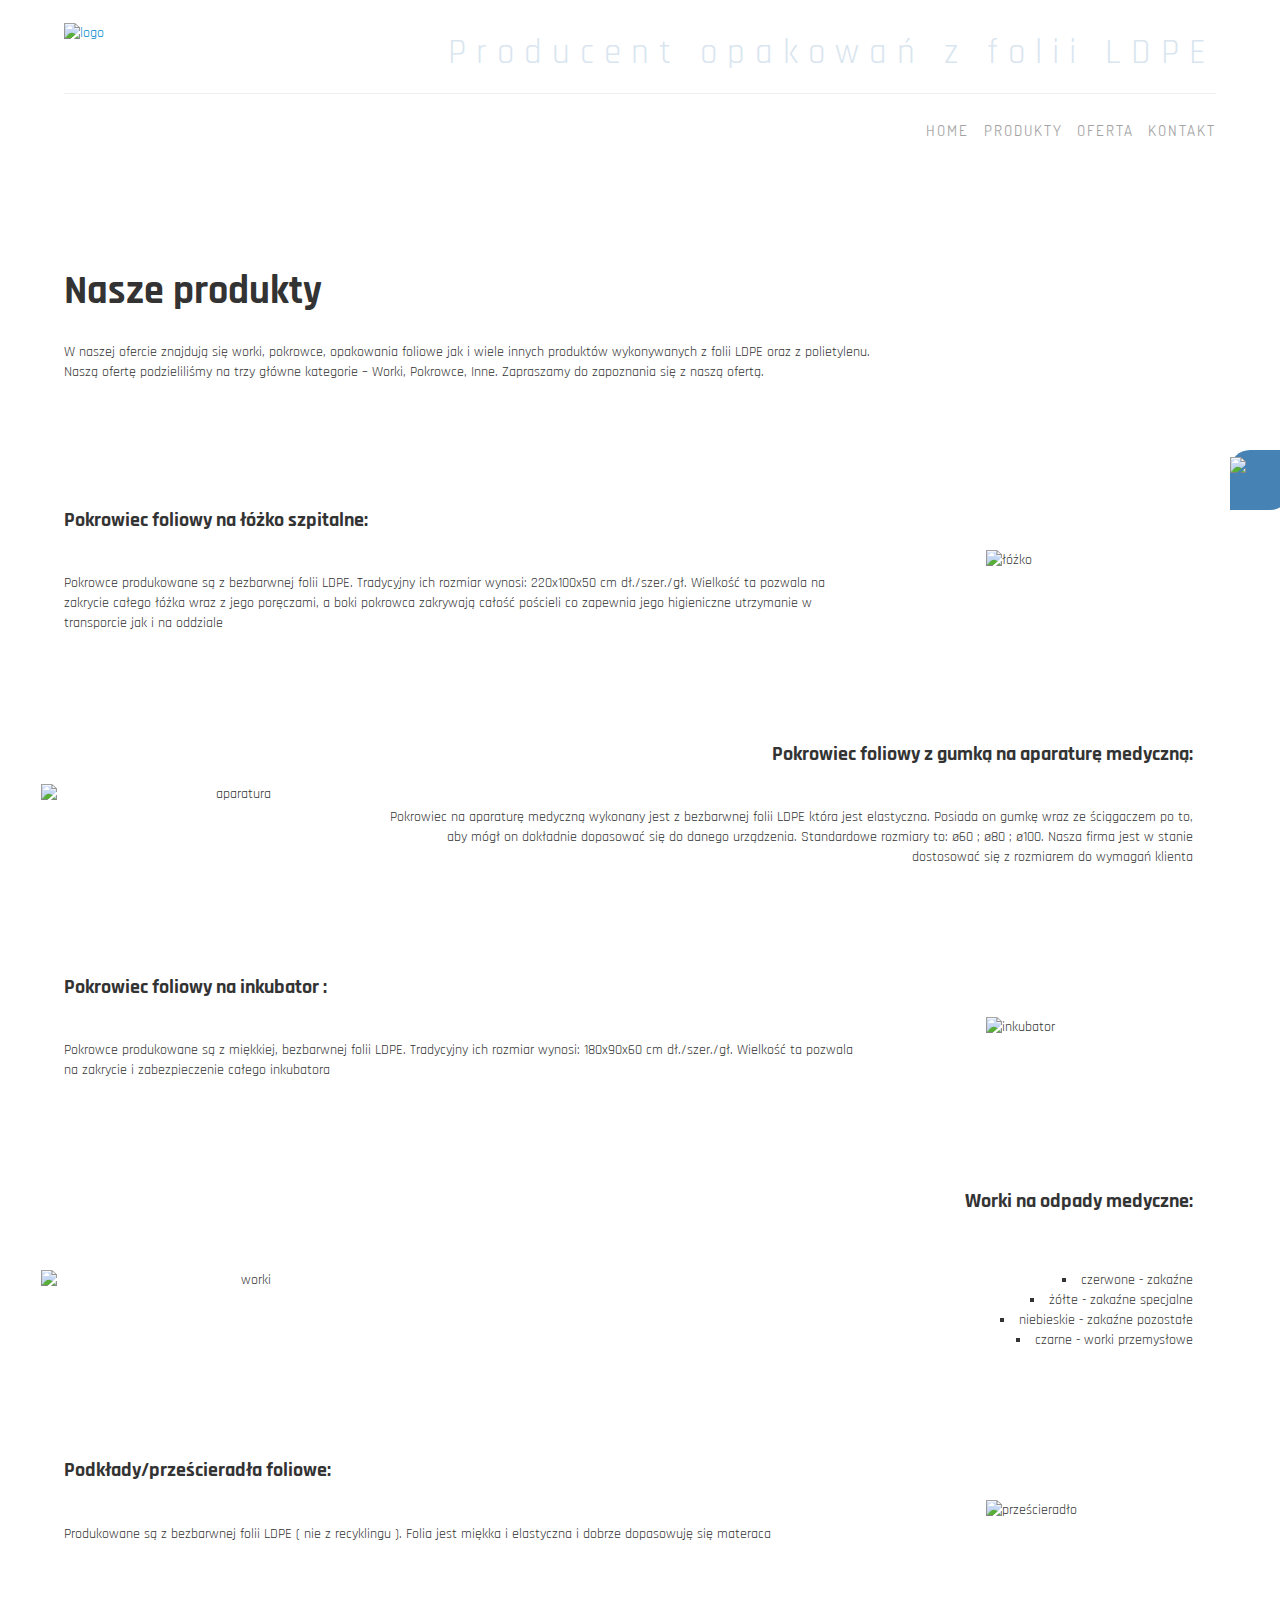
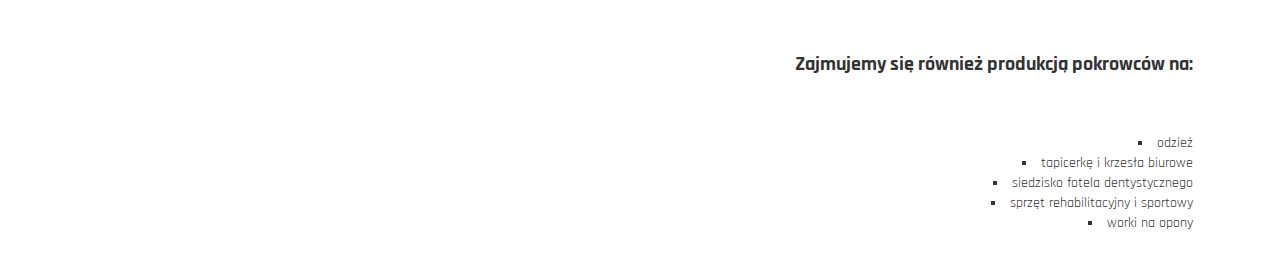
==== public_html/strony/produkty.html @ 79b74dc6 "v 0.8.5 (first correction)" ====
<!DOCTYPE html>

<html xmlns="http://www.w3.org/1999/xhtml" xml:lang="pl" lang="pl">
    <head>
        <title>Produkty Ad-Pako</title>
        <meta charset="UTF-8"/>
        <meta name="viewport" content="width=device-width, initial-scale=1.0"/>
        
        <link href="../css/reset.css" rel="stylesheet" type="text/css"/>
        <link href="../css/bootstrap.css" rel="stylesheet" type="text/css"/>
        <link href="../css/main.css" rel="stylesheet" type="text/css"/>
        <link href='http://fonts.googleapis.com/css?family=Dosis&subset=latin,latin-ext' rel='stylesheet' type='text/css'>
        <link href='http://fonts.googleapis.com/css?family=Rajdhani&subset=latin,latin-ext' rel='stylesheet' type='text/css'>
        
        <script src="js/jquery-1.11.1.js" type="text/javascript"></script>
        
    </head>
    <body>
        
<script>
    function scroll_to(selector) {
        $('html,body').animate({scrollTop: $(selector).offset().top}, 700);
    return false;
       };

</script>
        
        <div class="produktyPDF">
            <span>
                <a href="../images/oferta.pdf" download="Oferta Ad-Pako"><img src="../images/pdf.png"></a>
            </span>
        </div>

        
    <div id="container-produkty">
    
        <div id="header">
                <a href="../index.html"><img id="logo" src="../images/logo.png" alt="logo"></a>
                <p id="underLogo">Producent opakowań z folii LDPE</p>                   
        </div>

        <hr>


            
                <div class="menu">
                    <ul>
                        <li><a href="../index.html">HOME</a></li>
                        <li><a href="../strony/produkty.html">PRODUKTY</a></li>
                        <li><a href="../images/oferta.pdf" download="Oferta Ad-Pako">OFERTA</a></li>
                        <li><a href="../index.html#container-b">KONTAKT</a></li>
                    </ul>
                </div>
                
                <div id="description-produkty">
                    
                    <h1>Nasze produkty</h1>
                    <br>
                    <p>
                        W naszej ofercie znajdują się worki, pokrowce, opakowania foliowe jak i wiele 
                        innych produktów wykonywanych z folii LDPE oraz z polietylenu. Naszą ofertę 
                        podzieliliśmy na trzy główne kategorie – Worki, Pokrowce, Inne. Zapraszamy do 
                        zapoznania się z naszą ofertą.
                    </p>
                </div>
                
                <br><br>
                
                <div class="produkt left">
                    <h1>Pokrowiec foliowy na łóżko szpitalne:</h1>
                    
                    <p>
                        Pokrowce produkowane są z bezbarwnej folii
                        LDPE. Tradycyjny ich rozmiar wynosi:
                        220x100x50 cm dł./szer./gł. Wielkość ta
                        pozwala na zakrycie całego łóżka wraz z jego
                        poręczami, a boki pokrowca zakrywają całość
                        pościeli co zapewnia jego higieniczne
                        utrzymanie w transporcie jak i na oddziale
                    </p>
                    
                    <img src="../images/lozko.png" alt="łóżko">
                </div>
                        
                <hr>
                
                <div class="produkt right">
                    <h1>Pokrowiec foliowy z gumką na aparaturę medyczną:</h1>
                    
                    <p>
                        Pokrowiec na aparaturę medyczną wykonany jest z
                        bezbarwnej folii LDPE która jest elastyczna. Posiada
                        on gumkę wraz ze ściągaczem po to, aby mógł on
                        dokładnie dopasować się do danego urządzenia.
                        Standardowe rozmiary to: ø60 ; ø80 ; ø100.
                        Nasza firma jest w stanie dostosować się z rozmiarem
                        do wymagań klienta
                    </p>
                    
                    <img src="../images/aparatura.png" alt="aparatura">
                </div>
                
                <hr>
                             
                <div class="produkt left">
                    <h1>Pokrowiec foliowy na inkubator :</h1>
                    
                    <p>
                        Pokrowce produkowane są z miękkiej,
                        bezbarwnej folii LDPE. Tradycyjny ich rozmiar
                        wynosi: 180x90x60 cm dł./szer./gł. Wielkość
                        ta pozwala na zakrycie i zabezpieczenie
                        całego inkubatora
                    </p>
                    
                    <img src="../images/inkubator.png" alt="inkubator">
                    
                </div>
                
                <hr>
                        
                <div class="produkt right">
                    <h1>Worki na odpady medyczne:</h1>
                    <p></p>
                        <ul>
                            <li>czerwone - zakaźne</li>
                            <li>żółte - zakaźne specjalne</li>
                            <li>niebieskie - zakaźne pozostałe</li>
                            <li>czarne - worki przemysłowe</li>
                         </ul>
                    
                    <img src="../images/worki.png" alt="worki">
                </div>
                    
                <hr>
                
                <div class="produkt left">
                    <h1>Podkłady/prześcieradła foliowe:</h1>
                    
                    <p>
                        Produkowane są z bezbarwnej folii LDPE
                        ( nie z recyklingu ). Folia jest miękka i
                        elastyczna i dobrze dopasowuję się materaca
                    </p>
                    
                    <img src="../images/przescieradlo.png" alt="prześcieradło">
                </div>
                    
                <hr>
                
                <div class="produkt right">
                    <h1>Zajmujemy się również produkcją pokrowców na:</h1>
                    <p></p>
                    
                    <ul>
                        <li>odzież</li>
                        <li>tapicerkę i krzesła biurowe</li>
                        <li>siedzisko fotela dentystycznego</li>
                        <li>sprzęt rehabilitacyjny i sportowy</li>
                        <li>worki na opony</li>
                     </ul>
                </div>
                    
    </div>
        
    
        
    </body>
</html>
---- public_html/css/main.css ----
body, html {
	margin:0px;
	width: 100%;
        height: 100%;
        min-height:100%;
        //max-height: 100%;
        font-family: 'Rajdhani', sans-serif;
        background-color: white; 
        
	/* background-image: url(../images/siatka.png); */
        padding: 0;
        color: #333333;
}

#header{
    width: 100%;
    display: inline-block;
    //height: 10%;
    padding-top: 2%;
    //background-color: cornflowerblue;
    //background-image: url(../images/siatka.png);
}
    
    #logo{
        position: relative;
        //padding-top: 2%;
        margin-bottom: 0.5%;
        width: 235px;
    }
    
    #underLogo{
        width: 80%;
        margin-top: 20px;
        //margin-top: 3%;
        font-size: 35px;
        display: inline-block;
        letter-spacing: 10px;
        text-align: right;
        float: right;
        color: steelblue;
        opacity: 0.2;
    }

#container-a{
    position: relative;
    margin-left: 20%;
    width: 60%;
    min-height: 100%;
    max-height: 100%;
    height: auto;
}

.menu{
    position: relative;
    //margin-right: 0;
    //float: right;
    display: inline-block;
    font-family: 'Dosis', sans-serif;
    width:100%; // zmieniÃ„â€¡ na 49% aby zmieÃ…â€ºciÃ„â€¡ razem z napisem pod logo
}

    .menu ul{
        list-style-type: none;
        text-align: right;
    }
    
    .menu ul li, ul a{
        letter-spacing: 2px;
        font-size: 15px;
        color: black;
        text-decoration: none;
        display: inline-block;
        margin: 0.5%;
        opacity: 0.6;
    }
    
    .menu ul li:hover{
        opacity: 1.0;      
    }
    
    .menu li:last-child{
        margin-right: 0%;
    }

    
.description-main-left{
    display: inline-block;
    //margin-top: 9%;
    text-align: left;
    width: 50%;
    /*border: 1px solid blue;*/
}

    .description-main-left h1{
        font-size: 40px;
        margin-top: 18%;
    }
    
    .description-main-left h2{
        font-size: 20px;
        margin-top: 10%;
        padding: 0;
    }
    
    .description-main-left p{
        letter-spacing: 1px;
        text-align:  justify;
        font-size: 18px;
        line-height: 28px;
        padding: 0;
        margin-bottom:0;
    }
    
    .description-main-left ul{
        list-style-type: square;
        list-style-position: inside;
        width: 50%;
        font-size: 18px;
    }
    
    
.photo-main-right{
    display: inline-block;
    margin-top: 8%;
    height: 350px;
    width: 40%;
    //margin-right: 0px;
    float: right;
    //border: 1px solid steelblue;
}
    
    
    #container-x{
        position: relative;
        width: 100%;
        max-height: 100%;
        //background-color: steelblue;
        background-image: url("../images/tlo.png");
        padding-bottom: 5%;
        padding-top: 2%;
        margin:0;
    }
    
    #container-x span{
        
    }
    
    #container-b{
        display: inline-block;
        position: relative;
        width: 60%;
        margin-left: 20%;
        color: whitesmoke;
        //min-height: 100%;
        letter-spacing: 0.5px;
    }
        .opis_firmy{
            width: 50%;
            display: inline-block;
        }
        
        .opis_firmy h1{
            font-size: 30px;
        }
        
        .opis_firmy p{
            
        }
        
        .kontakt{
            display: inline-block;
            width: 50%;
            float: right;
            text-align: right;
        }
        
        .kontakt a{
            text-decoration: none;
            color: whitesmoke;
        }
        
        .kontakt h1{
            font-size: 30px;
        }
        
        .kontakt p{
            text-align: right;
        }
    
    #kontakt-triger{
        //display: inline-block;
        padding:0;
        margin:0;
        position: absolute;
        width: 100%;
        text-align: center;
        bottom:0;
    }
        #kontakt-triger img{
            padding: 0;
            margin: 0;
        }
        
        
#container-produkty{
    position: relative;
    margin-left: 20%;
    width: 60%;
    min-height: 100%;
    height: auto;
}

    #description-produkty{
        margin-top: 10%;
        width: 100%;
        color: #333333;
    }
    
    #description-produkty h1{
        font-size: 40px;
    }
    
    #description-produkty p{
        text-align: justify;
        width: 70%;
    }
    
    
    .produkt{
        width: 100%;
        margin-top: 5%;
        //display: inline;
    }
    
    .produkt h1{
        font-size: 20px;
        font-weight: bolder;
    }
    
    .produkt p{
        //text-align: justify;
        margin-top: 2%;
        display: inline-block;
    }
    
    .produkt ul{
        list-style-type: square;
        list-style-position: inside;
        width: 70%;
        float: right;
    }
    
    
        .left{
            float: left;
            text-align: left;
        }
        
        .left p{
            width: 70%;
        }
        
        .left img{
            display: inline-block;
            float: right;
            width: 20%;
        }
        
        .right{
            /*color: white;*/
            float: right;
            text-align: right;
/*          background-color: steelblue;
            background-image: url(../images/siatka.png);*/
            padding: 2%;
        }
        
        .right img{
            display: inline-block;
            float: left;
            width: 20%;
        }
        
        .right p{
            width: 70%;
            //float: right;
        }  
        
        
    .produktyPDF{
        width: 60px;
        height: 60px;
        position: fixed;
        top: 50%;
        float: right;
        background-color: steelblue;
        right: -10px;
        /*border: 1px solid whitesmoke;*/
        border-radius: 20px 0px;
        /*-webkit-box-shadow: 5px 5px 2px black;*/
        z-index: 100;
        cursor: pointer;
    }
    
        .produktyPDF span{
            position: absolute;
            margin-top: 5px;
        }

/*        .produktyPDF:hover{
            margin-left: -15px;
            transition-delay: 0s;
            transition: all 0.5s ease-in-out;
        }*/

#footer{
    position: relative;
    background-image: url(../images/tlo.png);
    width: 100%;
    height: 0;
    padding: 1%;
    opacity: 0.9;
    z-index: 100;
    bottom: 0;
}
        
.formularz{
    //display: inline-block;
    width: 40%;
    //display: inline-block;
    float: right;
    text-align: right;
}

    .formularz p{
        margin-top: 0.5%;
    }
    
    .tlo{
        width: 100%;
        height: auto;
    }
    
    
    /*@media all and (min-width:480px) and (max-width: 1280px){*/
    @media (max-width: 1400px){
        
        #container-produkty{
            width: 90%;
            margin-left: 5%;
        }
        
        #container-a{
            width: 90%;
            margin-left: 5%;
        }
        
        .description-main-left{
           // margin-top: 2%;
            width: 55%;
        }
        
        .description-main-left h1{
            margin-top: 8%;
        }
        
        .description-main-left h2{
            margin-top: 0%;
        }
        
        .photo-main-right{
            margin-top: 3%;
            width: 35%;
        }
 
        #container-b{
            width: 90%;
            margin-left: 5%;
        }
        
    }
    
    @media (max-width: 500px){
        
        body, html{
            height: auto;
        }
        
        #container-a{
            padding-bottom: 5%;
        }
        
        #header{
            text-align: center;
        }
        
        #header p{
            float: none;
        }
        
        .menu{
            margin-right: auto;
            text-align: center;
        }
        
        .menu ul{
        text-align: center;
        }
        
        .menu li:first-child{
        margin-left: 0%;
        }
        
        #kontakt-triger{
            display: none;
        }
        
        #container-x{
            height: 450px;
        }
        
        #container-b{
            height: fit-content;
        }
        
        .kontakt{
            display: block;
            width: 100%;
            text-align: center;
        }
        
        .kontakt p{
            text-align: center;
        }
        
        .kontakt h1{
            margin-top: 8%;
        }
        
        .opis_firmy{
            display: block;
            width: 100%;
            text-align: center;
        }
        
        .description-main-left{
            margin-top: 1%;
            width: 100%;
            display: block;
        }
        
        .photo-main-right{
            display: none;
        }
        
        .formularz{
            width: 100%;
            float: none;
            text-align: center;
        }

            .formularz p{
                margin-top: 0.5%;
            }
        
        .tlo{
            
        }
        
    }
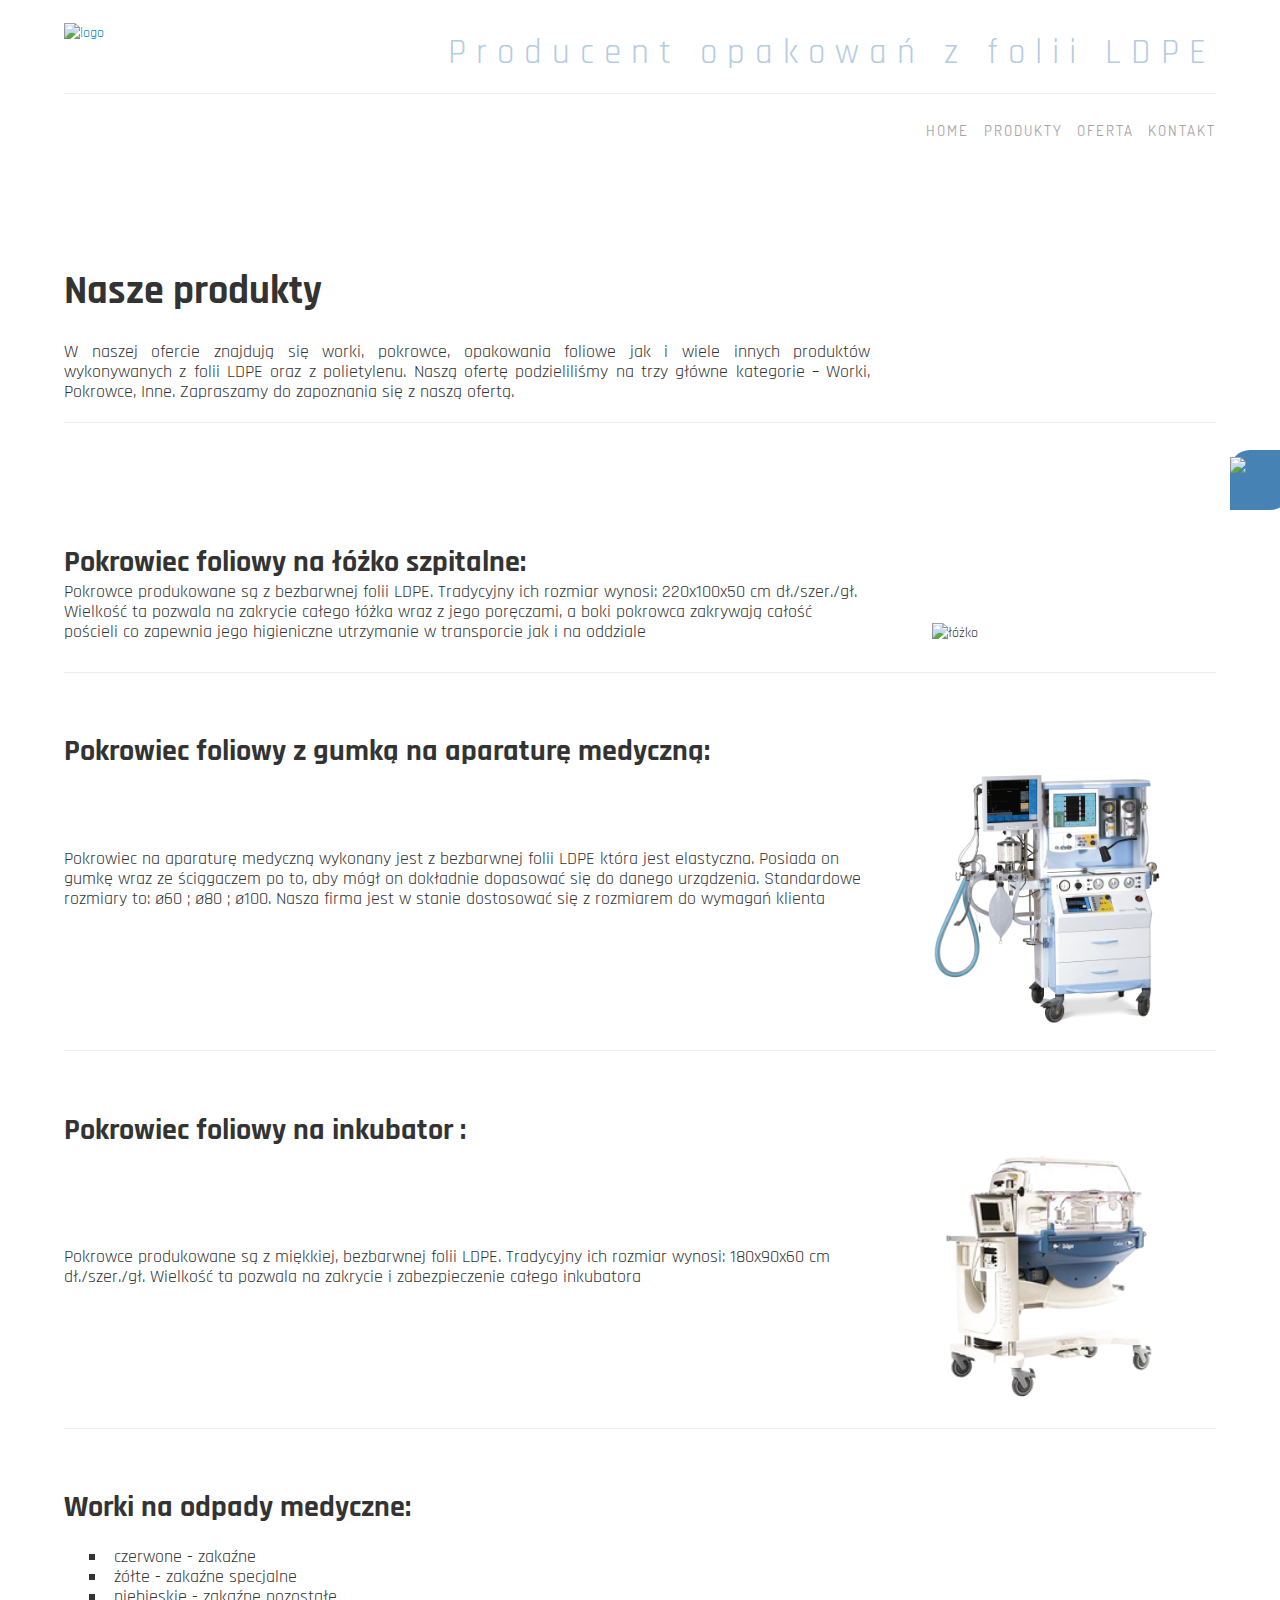
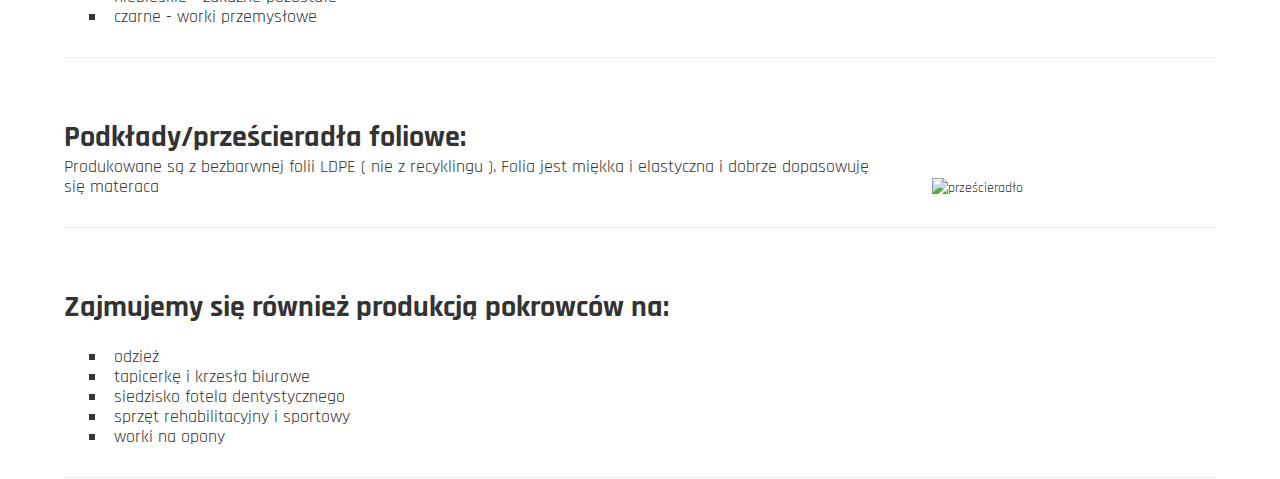
==== commit 9762e69f: "new sight" ====
--- a/public_html/strony/produkty.html
+++ b/public_html/strony/produkty.html
@@ -62,6 +62,7 @@
                         podzieliliśmy na trzy główne kategorie – Worki, Pokrowce, Inne. Zapraszamy do 
                         zapoznania się z naszą ofertą.
                     </p>
+                        <hr>
                 </div>
                 
                 <br><br>
@@ -80,11 +81,11 @@
                     </p>
                     
                     <img src="../images/lozko.png" alt="łóżko">
+                        
+                    <hr>
                 </div>
-                        
-                <hr>
                 
-                <div class="produkt right">
+                <div class="produkt left">
                     <h1>Pokrowiec foliowy z gumką na aparaturę medyczną:</h1>
                     
                     <p>
@@ -98,9 +99,9 @@
                     </p>
                     
                     <img src="../images/aparatura.png" alt="aparatura">
+                    <hr>
                 </div>
                 
-                <hr>
                              
                 <div class="produkt left">
                     <h1>Pokrowiec foliowy na inkubator :</h1>
@@ -115,11 +116,10 @@
                     
                     <img src="../images/inkubator.png" alt="inkubator">
                     
+                    <hr>
                 </div>
-                
-                <hr>
                         
-                <div class="produkt right">
+                <div class="produkt left">
                     <h1>Worki na odpady medyczne:</h1>
                     <p></p>
                         <ul>
@@ -128,11 +128,9 @@
                             <li>niebieskie - zakaźne pozostałe</li>
                             <li>czarne - worki przemysłowe</li>
                          </ul>
-                    
-                    <img src="../images/worki.png" alt="worki">
+                    <hr>
+                    <!--<img src="../images/worki.png" alt="worki">-->
                 </div>
-                    
-                <hr>
                 
                 <div class="produkt left">
                     <h1>Podkłady/prześcieradła foliowe:</h1>
@@ -144,11 +142,10 @@
                     </p>
                     
                     <img src="../images/przescieradlo.png" alt="prześcieradło">
+                    <hr>
                 </div>
-                    
-                <hr>
-                
-                <div class="produkt right">
+
+                <div class="produkt left">
                     <h1>Zajmujemy się również produkcją pokrowców na:</h1>
                     <p></p>
                     
@@ -159,6 +156,7 @@
                         <li>sprzęt rehabilitacyjny i sportowy</li>
                         <li>worki na opony</li>
                      </ul>
+                    <hr>
                 </div>
                     
     </div>
--- a/public_html/css/main.css
+++ b/public_html/css/main.css
@@ -5,7 +5,8 @@
         min-height:100%;
         //max-height: 100%;
         font-family: 'Rajdhani', sans-serif;
-        background-color: white; 
+        //background-color: white; 
+        background-image: url(../images/texture.png);
         
 	/* background-image: url(../images/siatka.png); */
         padding: 0;
@@ -25,11 +26,12 @@
         position: relative;
         //padding-top: 2%;
         margin-bottom: 0.5%;
-        width: 235px;
+        width: 150px;
+        display: inline-block;
     }
     
     #underLogo{
-        width: 80%;
+        width: 70%;
         margin-top: 20px;
         //margin-top: 3%;
         font-size: 35px;
@@ -38,7 +40,7 @@
         text-align: right;
         float: right;
         color: steelblue;
-        opacity: 0.2;
+        opacity: 0.4;
     }
 
 #container-a{
@@ -56,7 +58,7 @@
     //float: right;
     display: inline-block;
     font-family: 'Dosis', sans-serif;
-    width:100%; // zmieniÃ„â€¡ na 49% aby zmieÃ…â€ºciÃ„â€¡ razem z napisem pod logo
+    width:100%; // zmieniÃƒâ€žÃ¢â‚¬Â¡ na 49% aby zmieÃƒâ€¦Ã¢â‚¬ÂºciÃƒâ€žÃ¢â‚¬Â¡ razem z napisem pod logo
 }
 
     .menu ul{
@@ -116,6 +118,21 @@
         list-style-position: inside;
         width: 50%;
         font-size: 18px;
+    }
+    
+    .description-zalety ul{
+        display: inline-block;
+        text-align: left;
+        list-style-type: square;
+        list-style-position: inside;
+        width: 50%;
+        font-size: 18px;
+    }
+    
+    .description-zalety h2{
+        font-size: 20px;
+        margin-top: 3%;
+        padding: 0;
     }
     
     
@@ -223,6 +240,7 @@
     #description-produkty p{
         text-align: justify;
         width: 70%;
+        font-size: 18px;
     }
     
     
@@ -233,27 +251,33 @@
     }
     
     .produkt h1{
-        font-size: 20px;
+        font-size: 30px;
         font-weight: bolder;
+        width:60%;
+        padding: 0;
+        margin:0;
     }
     
     .produkt p{
         //text-align: justify;
-        margin-top: 2%;
-        display: inline-block;
+        //margin-top: 1%;
+        display: inline-block;
+        font-size: 18px;
     }
     
     .produkt ul{
         list-style-type: square;
         list-style-position: inside;
-        width: 70%;
-        float: right;
+        width: 50%;
+        //float: right;
+        font-size: 18px;
+        display: inline-block;
     }
     
     
         .left{
-            float: left;
-            text-align: left;
+            //float: left;
+            //text-align: left;
         }
         
         .left p{
@@ -261,8 +285,9 @@
         }
         
         .left img{
-            display: inline-block;
-            float: right;
+            //display: inline-block;
+            //float: right;
+            margin-left: 5%;
             width: 20%;
         }
         
@@ -378,6 +403,10 @@
             margin-left: 5%;
         }
         
+        .description-zalety{
+            display: none;
+        }
+        
     }
     
     @media (max-width: 500px){
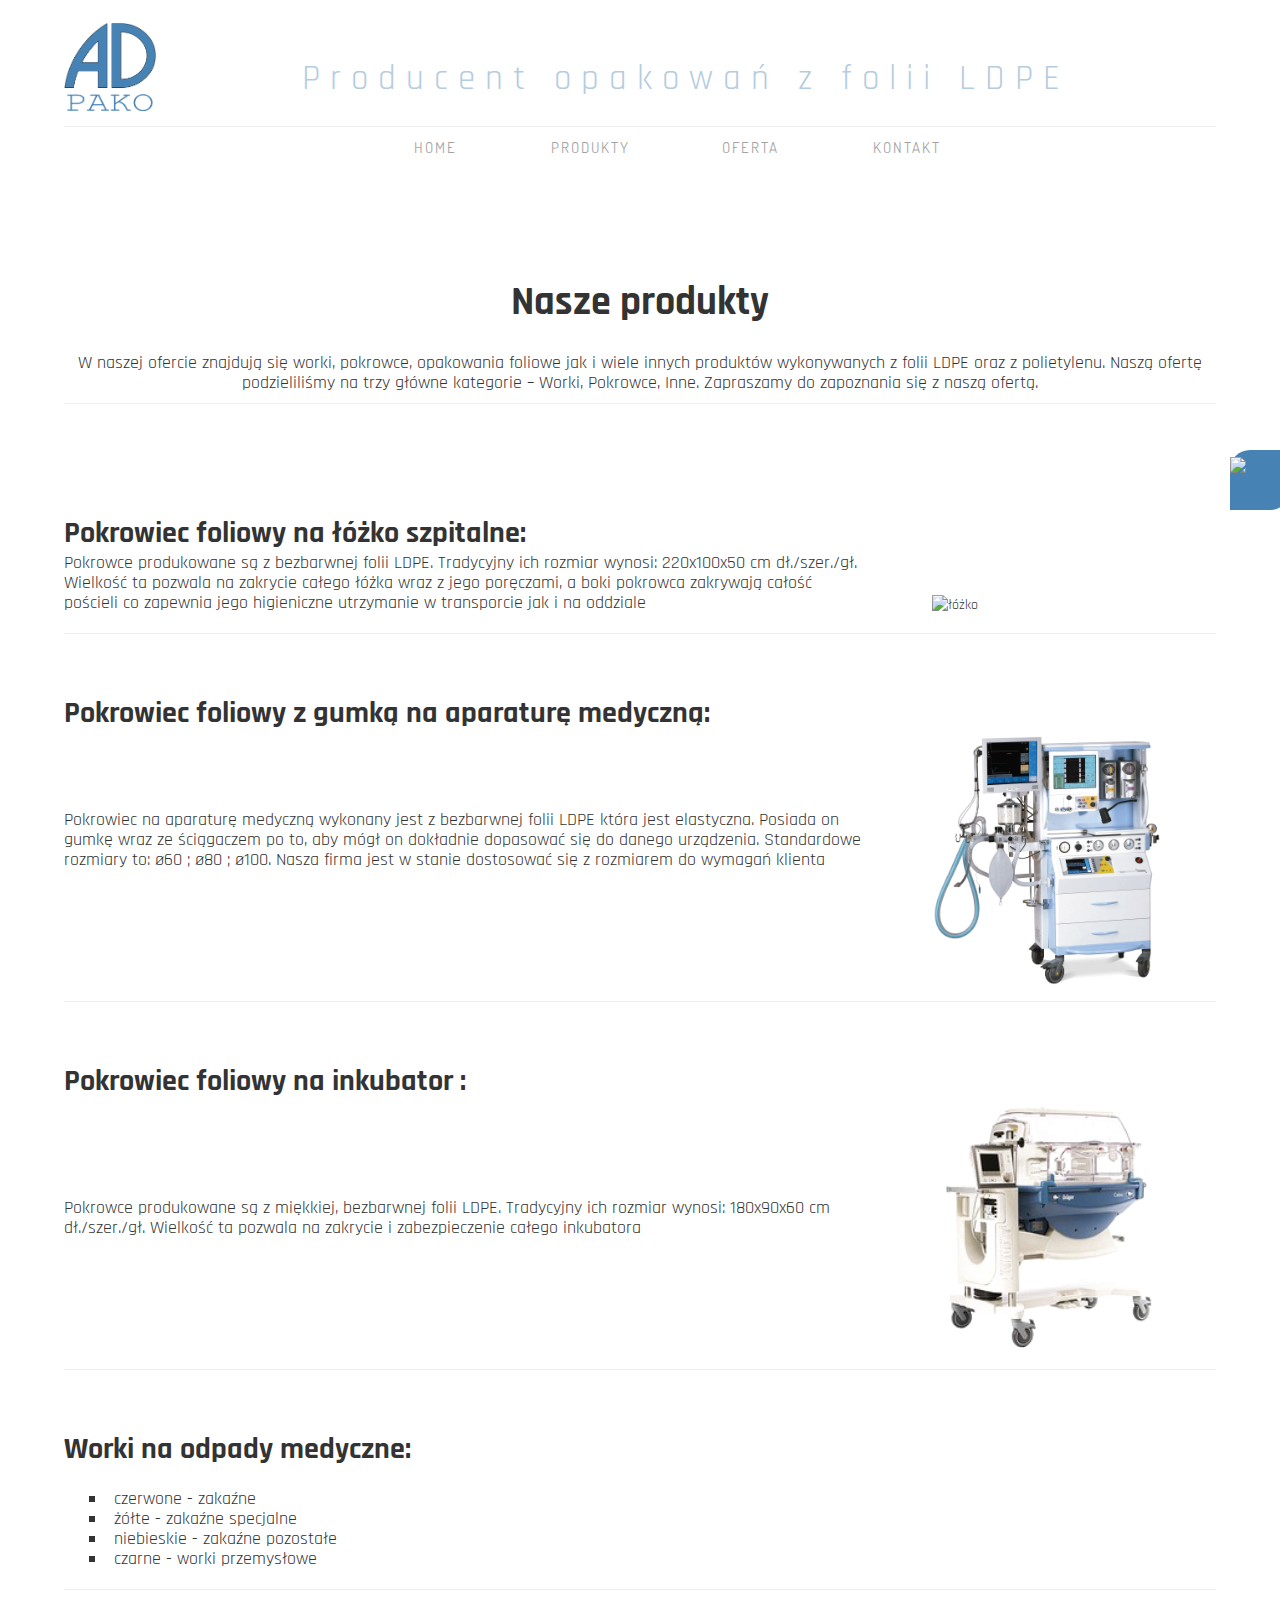
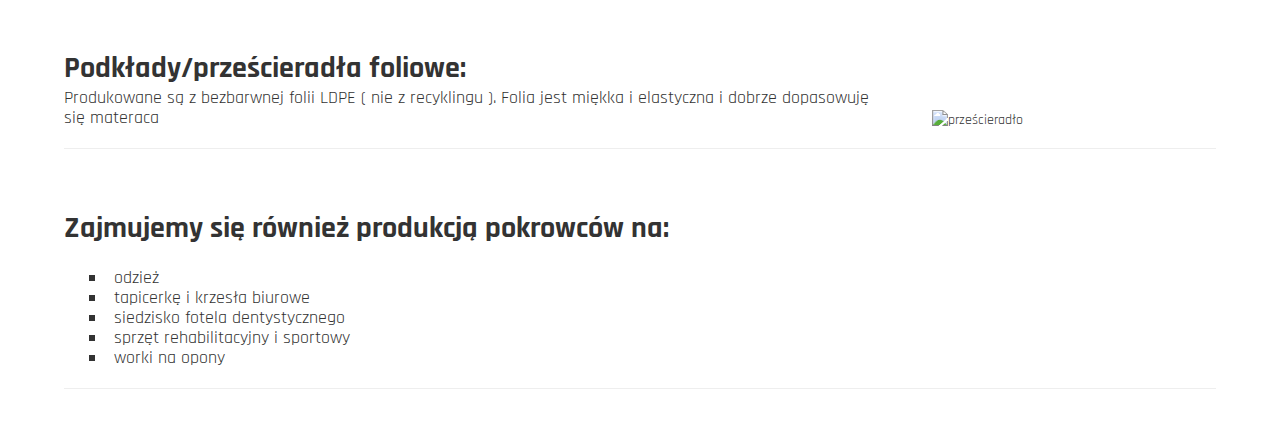
==== commit c79ff5a4: "new sight v.2" ====
--- a/public_html/strony/produkty.html
+++ b/public_html/strony/produkty.html
@@ -35,7 +35,7 @@
     <div id="container-produkty">
     
         <div id="header">
-                <a href="../index.html"><img id="logo" src="../images/logo.png" alt="logo"></a>
+                <a href="../index.html"><img id="logo" src="../images/logo_new.png" alt="logo"></a>
                 <p id="underLogo">Producent opakowań z folii LDPE</p>                   
         </div>
 
@@ -56,7 +56,7 @@
                     
                     <h1>Nasze produkty</h1>
                     <br>
-                    <p>
+                        <p>
                         W naszej ofercie znajdują się worki, pokrowce, opakowania foliowe jak i wiele 
                         innych produktów wykonywanych z folii LDPE oraz z polietylenu. Naszą ofertę 
                         podzieliliśmy na trzy główne kategorie – Worki, Pokrowce, Inne. Zapraszamy do 
@@ -158,8 +158,26 @@
                      </ul>
                     <hr>
                 </div>
-                    
+        
+                        
+ 
     </div>
+        <div id="footer">
+            <p>
+                Copyright by AD-pako
+            </p>
+            
+            <p>
+                TEL: 731-533-454
+            </p>
+            
+            <p>
+                <a href="mailto:biuro@ad-pako.pl">mail: biuro@ad-pako.pl</a>
+            </p>
+            
+            
+        
+        </div>  
         
     
         
--- a/public_html/css/main.css
+++ b/public_html/css/main.css
@@ -7,7 +7,6 @@
         font-family: 'Rajdhani', sans-serif;
         //background-color: white; 
         background-image: url(../images/texture.png);
-        
 	/* background-image: url(../images/siatka.png); */
         padding: 0;
         color: #333333;
@@ -26,18 +25,18 @@
         position: relative;
         //padding-top: 2%;
         margin-bottom: 0.5%;
-        width: 150px;
+        width: 8%;
         display: inline-block;
     }
     
     #underLogo{
-        width: 70%;
+        width: 92%;
         margin-top: 20px;
-        //margin-top: 3%;
+        margin-top: 4%;
         font-size: 35px;
         display: inline-block;
         letter-spacing: 10px;
-        text-align: right;
+        text-align: center;
         float: right;
         color: steelblue;
         opacity: 0.4;
@@ -63,7 +62,7 @@
 
     .menu ul{
         list-style-type: none;
-        text-align: right;
+        text-align: center;
     }
     
     .menu ul li, ul a{
@@ -72,8 +71,9 @@
         color: black;
         text-decoration: none;
         display: inline-block;
-        margin: 0.5%;
+        margin: 0% 4%;
         opacity: 0.6;
+        text-decoration-line: none;
     }
     
     .menu ul li:hover{
@@ -153,7 +153,7 @@
         max-height: 100%;
         //background-color: steelblue;
         background-image: url("../images/tlo.png");
-        padding-bottom: 5%;
+        //padding-bottom: 5%;
         padding-top: 2%;
         margin:0;
     }
@@ -231,6 +231,7 @@
         margin-top: 10%;
         width: 100%;
         color: #333333;
+        text-align: center;
     }
     
     #description-produkty h1{
@@ -238,8 +239,8 @@
     }
     
     #description-produkty p{
-        text-align: justify;
-        width: 70%;
+/*        text-align: justify;*/
+        width: 100%;
         font-size: 18px;
     }
     
@@ -340,14 +341,30 @@
 
 #footer{
     position: relative;
+    display: inline-block;
     background-image: url(../images/tlo.png);
     width: 100%;
-    height: 0;
-    padding: 1%;
-    opacity: 0.9;
+    min-height: 10px;
+    padding: 1% 0;
+    //opacity: 0.9;
     z-index: 100;
+    //float: bottom;
     bottom: 0;
-}
+    text-align: center;
+}
+
+    #footer p{
+        padding:0;
+        color: white;
+        //float: left;
+        margin: 0px 5% 2px 5%;
+        display: inline-block;
+    }
+    
+    #footer a{
+        color: white;
+        text-decoration: none;
+    }
         
 .formularz{
     //display: inline-block;
@@ -386,7 +403,7 @@
         }
         
         .description-main-left h1{
-            margin-top: 8%;
+            margin-top: 12%;
         }
         
         .description-main-left h2{
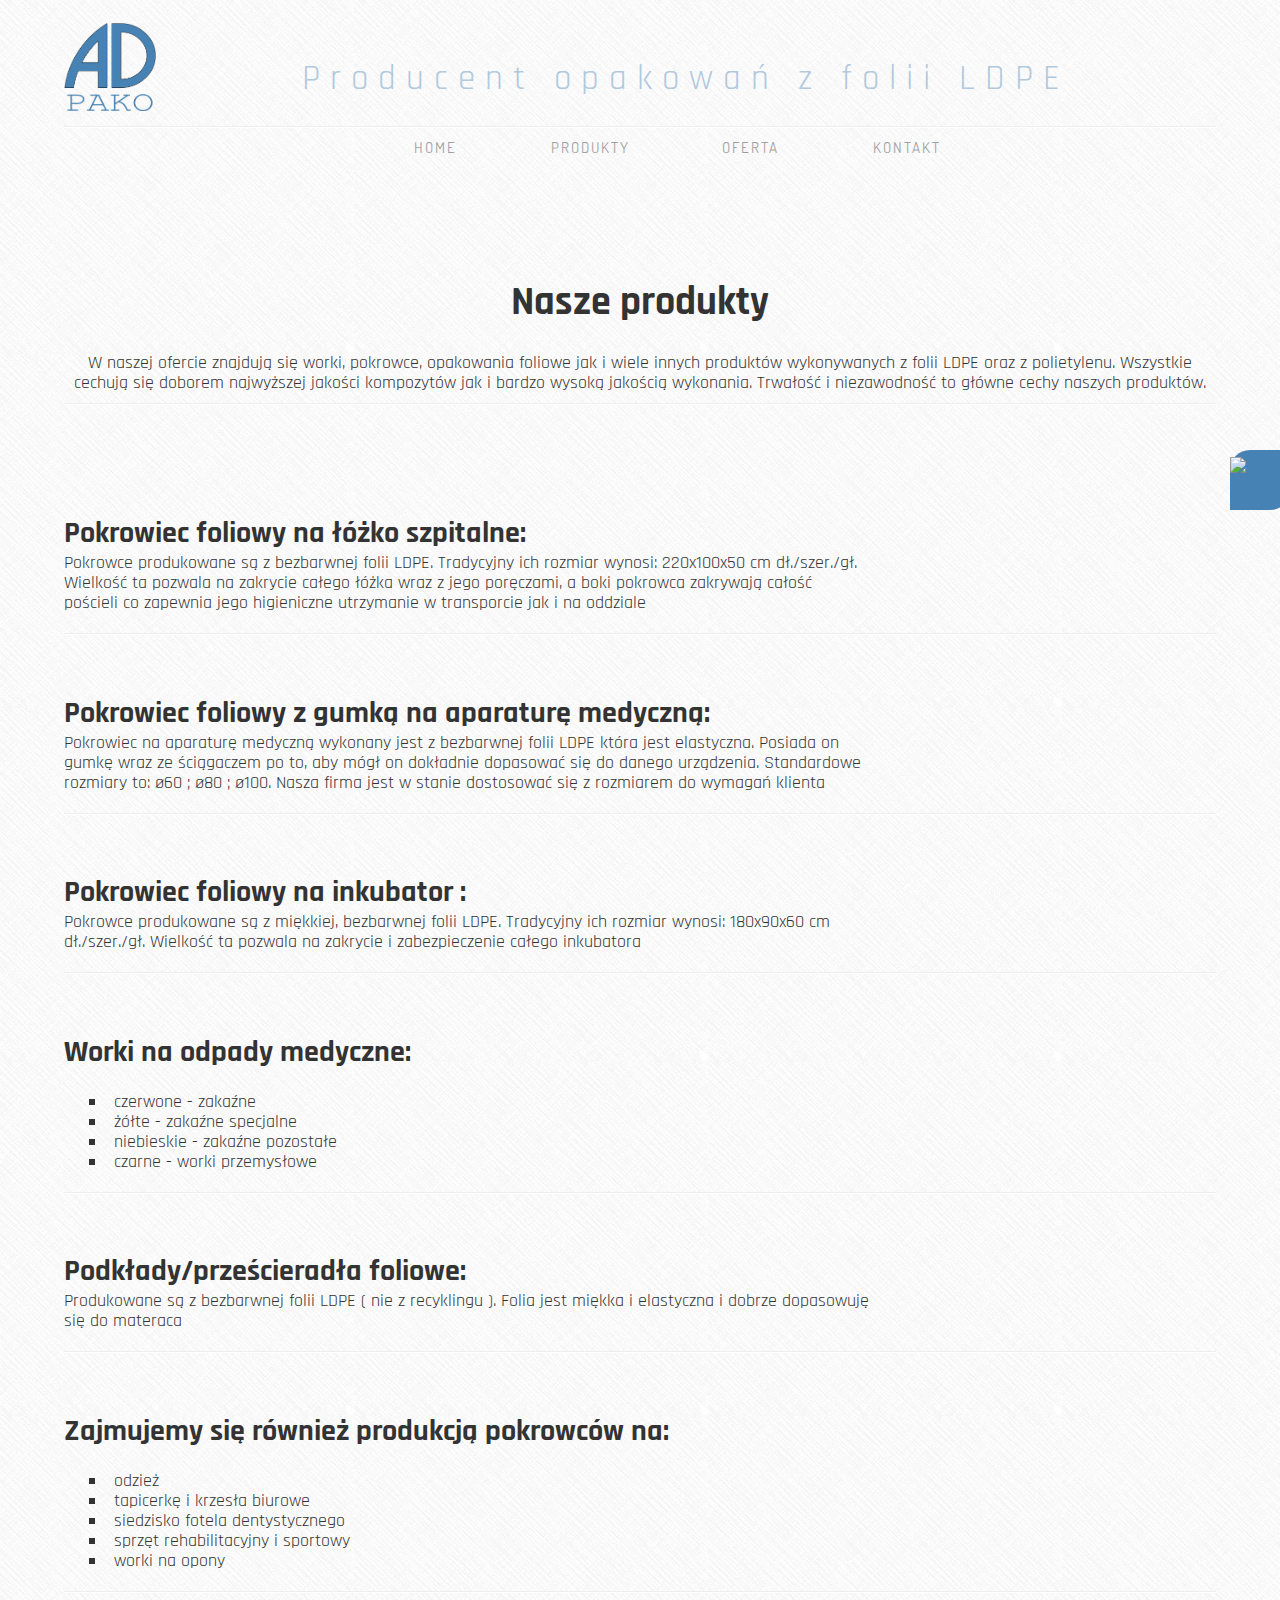
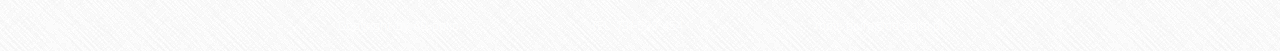
==== commit 6b6bb72e: "new sight v 3.1" ====
--- a/public_html/strony/produkty.html
+++ b/public_html/strony/produkty.html
@@ -58,9 +58,13 @@
                     <br>
                         <p>
                         W naszej ofercie znajdują się worki, pokrowce, opakowania foliowe jak i wiele 
-                        innych produktów wykonywanych z folii LDPE oraz z polietylenu. Naszą ofertę 
+                        innych produktów wykonywanych z folii LDPE oraz z polietylenu. Wszystkie cechują się 
+                        doborem najwyższej jakości kompozytów jak i bardzo wysoką jakością wykonania. Trwałość
+                        i niezawodność to główne cechy naszych produktów. 
+                        
+<!--                        Naszą ofertę 
                         podzieliliśmy na trzy główne kategorie – Worki, Pokrowce, Inne. Zapraszamy do 
-                        zapoznania się z naszą ofertą.
+                        zapoznania się z naszą ofertą.-->
                     </p>
                         <hr>
                 </div>
@@ -80,7 +84,7 @@
                         utrzymanie w transporcie jak i na oddziale
                     </p>
                     
-                    <img src="../images/lozko.png" alt="łóżko">
+<!--                    <img src="../images/lozko.png" alt="łóżko">-->
                         
                     <hr>
                 </div>
@@ -98,7 +102,7 @@
                         do wymagań klienta
                     </p>
                     
-                    <img src="../images/aparatura.png" alt="aparatura">
+<!--                    <img src="../images/aparatura.png" alt="aparatura">-->
                     <hr>
                 </div>
                 
@@ -114,7 +118,7 @@
                         całego inkubatora
                     </p>
                     
-                    <img src="../images/inkubator.png" alt="inkubator">
+<!--                    <img src="../images/inkubator.png" alt="inkubator">-->
                     
                     <hr>
                 </div>
@@ -138,10 +142,10 @@
                     <p>
                         Produkowane są z bezbarwnej folii LDPE
                         ( nie z recyklingu ). Folia jest miękka i
-                        elastyczna i dobrze dopasowuję się materaca
+                        elastyczna i dobrze dopasowuję się do materaca
                     </p>
                     
-                    <img src="../images/przescieradlo.png" alt="prześcieradło">
+<!--                    <img src="../images/przescieradlo.png" alt="prześcieradło">-->
                     <hr>
                 </div>
 
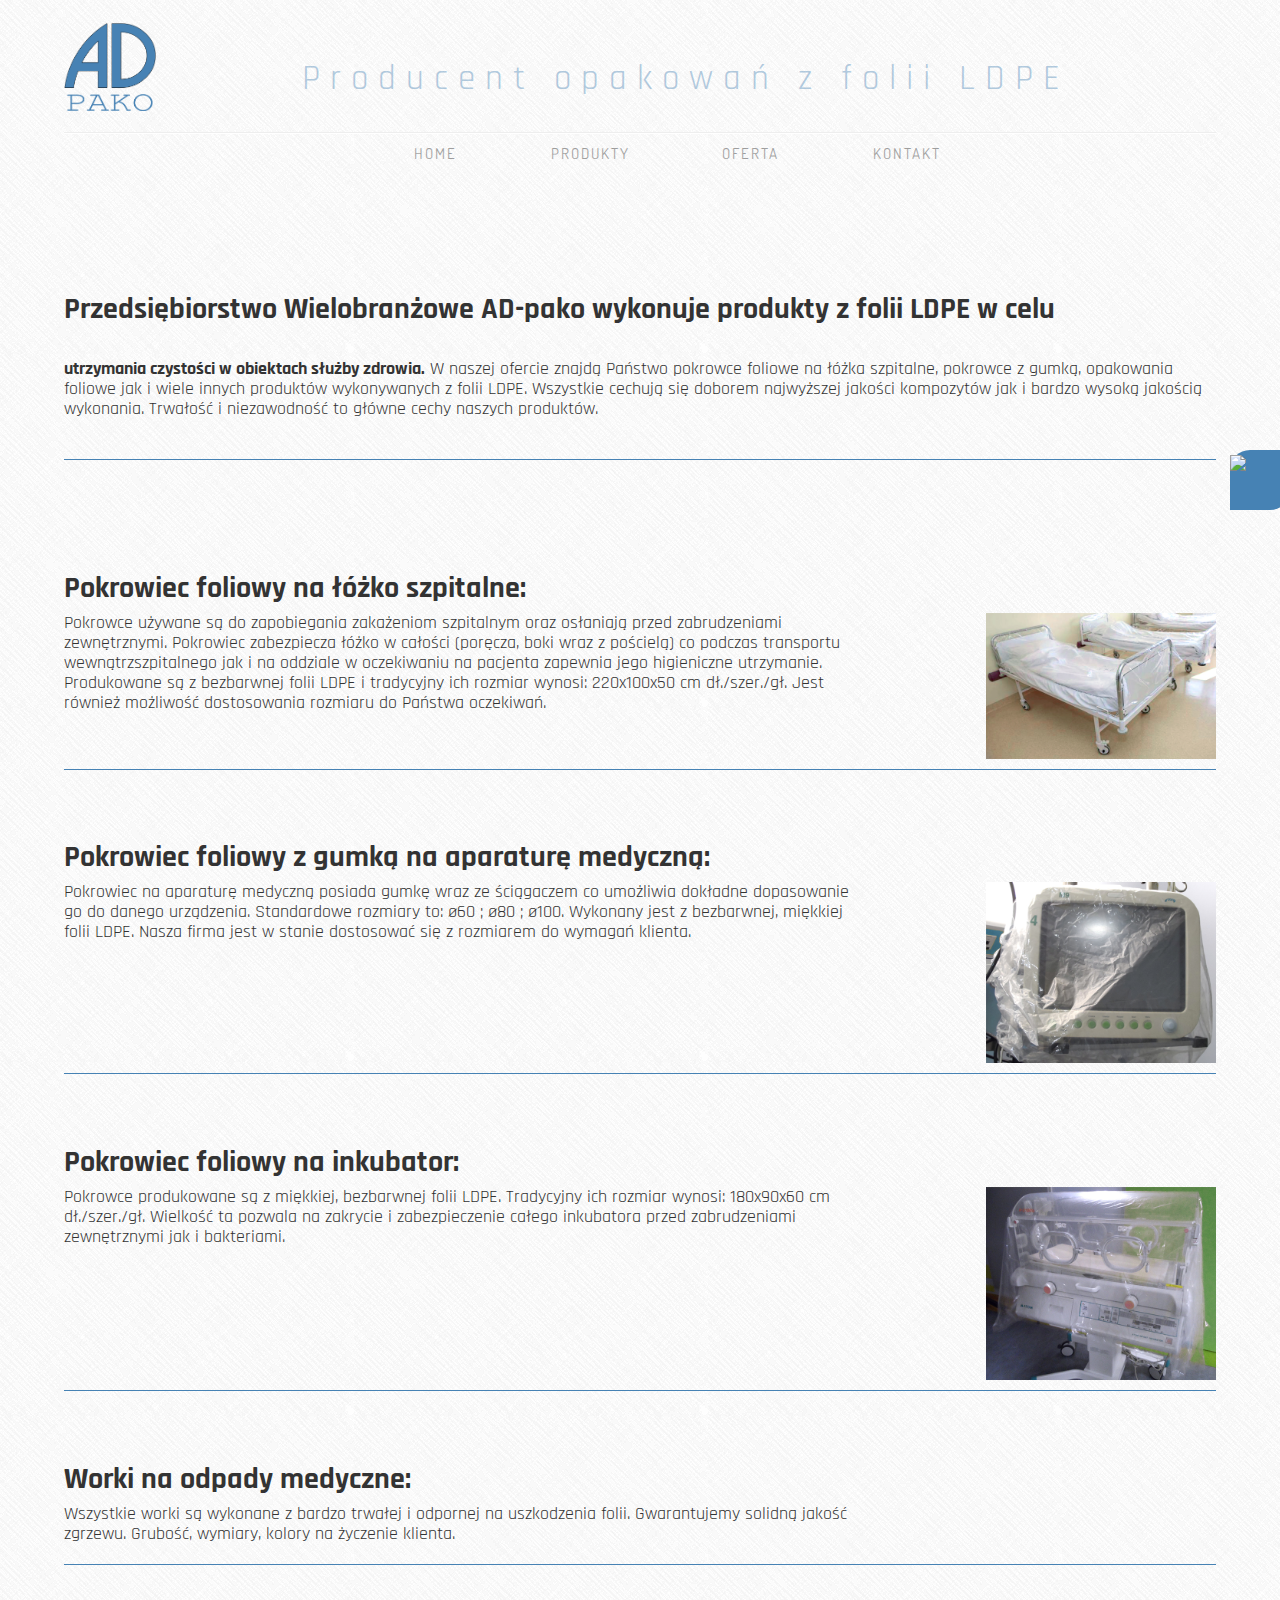
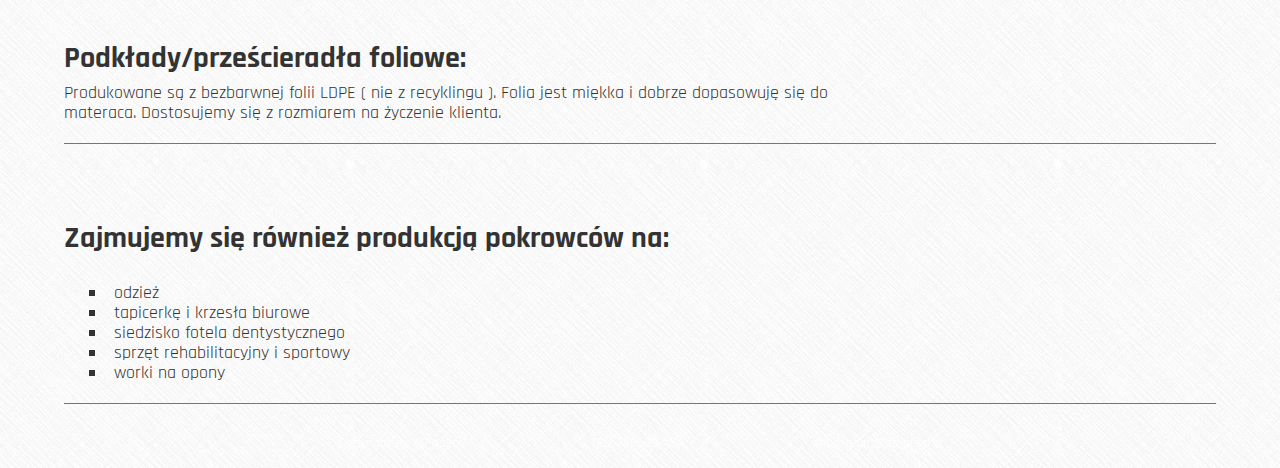
==== commit 14053a59: "v 3.5 new photos" ====
--- a/public_html/strony/produkty.html
+++ b/public_html/strony/produkty.html
@@ -39,7 +39,8 @@
                 <p id="underLogo">Producent opakowań z folii LDPE</p>                   
         </div>
 
-        <hr>
+        <hr style="border-top: 1px solid #eeeeee;
+                    border-bottom: 1px solid #ffffff;">
 
 
             
@@ -54,84 +55,80 @@
                 
                 <div id="description-produkty">
                     
-                    <h1>Nasze produkty</h1>
+                    <h1>Przedsiębiorstwo Wielobranżowe AD-pako wykonuje produkty z folii LDPE w celu</h1>
                     <br>
                         <p>
-                        W naszej ofercie znajdują się worki, pokrowce, opakowania foliowe jak i wiele 
-                        innych produktów wykonywanych z folii LDPE oraz z polietylenu. Wszystkie cechują się 
-                        doborem najwyższej jakości kompozytów jak i bardzo wysoką jakością wykonania. Trwałość
-                        i niezawodność to główne cechy naszych produktów. 
+                            <b>utrzymania czystości w obiektach służby zdrowia.</b> W naszej ofercie znajdą Państwo 
+                        pokrowce foliowe na łóżka szpitalne, pokrowce z gumką, opakowania foliowe jak i 
+                        wiele innych produktów wykonywanych z folii LDPE. Wszystkie cechują się doborem 
+                        najwyższej jakości kompozytów jak i bardzo wysoką jakością wykonania. Trwałość i 
+                        niezawodność to główne cechy naszych produktów. 
                         
-<!--                        Naszą ofertę 
-                        podzieliliśmy na trzy główne kategorie – Worki, Pokrowce, Inne. Zapraszamy do 
-                        zapoznania się z naszą ofertą.-->
                     </p>
+                        <br>
                         <hr>
                 </div>
                 
                 <br><br>
                 
-                <div class="produkt left">
+                <div class="produkt">
                     <h1>Pokrowiec foliowy na łóżko szpitalne:</h1>
                     
                     <p>
-                        Pokrowce produkowane są z bezbarwnej folii
-                        LDPE. Tradycyjny ich rozmiar wynosi:
-                        220x100x50 cm dł./szer./gł. Wielkość ta
-                        pozwala na zakrycie całego łóżka wraz z jego
-                        poręczami, a boki pokrowca zakrywają całość
-                        pościeli co zapewnia jego higieniczne
-                        utrzymanie w transporcie jak i na oddziale
+                        Pokrowce używane są do zapobiegania zakażeniom szpitalnym oraz osłaniają przed zabrudzeniami 
+                        zewnętrznymi. Pokrowiec zabezpiecza łóżko w całości (poręcza, boki wraz z pościelą) 
+                        co podczas transportu wewnątrzszpitalnego jak i na oddziale w oczekiwaniu na pacjenta 
+                        zapewnia jego higieniczne utrzymanie. Produkowane są z bezbarwnej folii LDPE i tradycyjny 
+                        ich rozmiar wynosi: 220x100x50 cm dł./szer./gł. Jest również możliwość dostosowania rozmiaru 
+                        do Państwa oczekiwań. 
                     </p>
                     
-<!--                    <img src="../images/lozko.png" alt="łóżko">-->
+                    <img src="../images/lozko_new.jpg" alt="łóżko">
                         
-                    <hr>
                 </div>
+                        
+                <hr>
                 
-                <div class="produkt left">
+                <div class="produkt">
                     <h1>Pokrowiec foliowy z gumką na aparaturę medyczną:</h1>
                     
                     <p>
-                        Pokrowiec na aparaturę medyczną wykonany jest z
-                        bezbarwnej folii LDPE która jest elastyczna. Posiada
-                        on gumkę wraz ze ściągaczem po to, aby mógł on
-                        dokładnie dopasować się do danego urządzenia.
-                        Standardowe rozmiary to: ø60 ; ø80 ; ø100.
-                        Nasza firma jest w stanie dostosować się z rozmiarem
-                        do wymagań klienta
+                        Pokrowiec na aparaturę medyczną posiada gumkę wraz ze ściągaczem co umożliwia dokładne dopasowanie 
+                        go do danego urządzenia. Standardowe rozmiary to: ø60 ; ø80 ; ø100. Wykonany jest z bezbarwnej, 
+                        miękkiej folii LDPE. Nasza firma jest w stanie dostosować się z rozmiarem do wymagań klienta.
                     </p>
                     
-<!--                    <img src="../images/aparatura.png" alt="aparatura">-->
-                    <hr>
+                    <img src="../images/aparatura_new.jpg" alt="aparatura">
+                    
                 </div>
+                <hr>
                 
                              
                 <div class="produkt left">
-                    <h1>Pokrowiec foliowy na inkubator :</h1>
+                    <h1>Pokrowiec foliowy na inkubator:</h1>
                     
                     <p>
-                        Pokrowce produkowane są z miękkiej,
-                        bezbarwnej folii LDPE. Tradycyjny ich rozmiar
-                        wynosi: 180x90x60 cm dł./szer./gł. Wielkość
-                        ta pozwala na zakrycie i zabezpieczenie
-                        całego inkubatora
+                        Pokrowce produkowane są z miękkiej, bezbarwnej folii LDPE. Tradycyjny ich rozmiar wynosi: 
+                        180x90x60 cm dł./szer./gł. Wielkość ta pozwala na zakrycie i zabezpieczenie całego inkubatora 
+                        przed zabrudzeniami zewnętrznymi jak i bakteriami.
                     </p>
+                        <img src="../images/inkubator_new.jpg" alt="inkubator">
                     
-<!--                    <img src="../images/inkubator.png" alt="inkubator">-->
-                    
-                    <hr>
                 </div>
+                <hr>
                         
                 <div class="produkt left">
                     <h1>Worki na odpady medyczne:</h1>
-                    <p></p>
+                    
+                    <p>Wszystkie worki są wykonane z bardzo trwałej i odpornej na uszkodzenia folii. 
+                        Gwarantujemy solidną jakość zgrzewu. Grubość, wymiary, kolory na życzenie klienta.</p>
+<!--                    
                         <ul>
                             <li>czerwone - zakaźne</li>
                             <li>żółte - zakaźne specjalne</li>
                             <li>niebieskie - zakaźne pozostałe</li>
                             <li>czarne - worki przemysłowe</li>
-                         </ul>
+                         </ul>-->
                     <hr>
                     <!--<img src="../images/worki.png" alt="worki">-->
                 </div>
@@ -140,9 +137,9 @@
                     <h1>Podkłady/prześcieradła foliowe:</h1>
                     
                     <p>
-                        Produkowane są z bezbarwnej folii LDPE
-                        ( nie z recyklingu ). Folia jest miękka i
-                        elastyczna i dobrze dopasowuję się do materaca
+                        Produkowane są z bezbarwnej folii LDPE ( nie z recyklingu ). 
+                        Folia jest miękka i dobrze dopasowuję się do materaca. 
+                        Dostosujemy się z rozmiarem na życzenie klienta.
                     </p>
                     
 <!--                    <img src="../images/przescieradlo.png" alt="prześcieradło">-->
--- a/public_html/css/main.css
+++ b/public_html/css/main.css
@@ -57,7 +57,7 @@
     //float: right;
     display: inline-block;
     font-family: 'Dosis', sans-serif;
-    width:100%; // zmieniÃƒâ€žÃ¢â‚¬Â¡ na 49% aby zmieÃƒâ€¦Ã¢â‚¬ÂºciÃƒâ€žÃ¢â‚¬Â¡ razem z napisem pod logo
+    width:100%; // zmieniÃƒÆ’Ã†â€™ÃƒÂ¢Ã¢â€šÂ¬Ã…Â¾ÃƒÆ’Ã‚Â¢ÃƒÂ¢Ã¢â‚¬Å¡Ã‚Â¬Ãƒâ€šÃ‚Â¡ na 49% aby zmieÃƒÆ’Ã†â€™ÃƒÂ¢Ã¢â€šÂ¬Ã‚Â¦ÃƒÆ’Ã‚Â¢ÃƒÂ¢Ã¢â‚¬Å¡Ã‚Â¬Ãƒâ€šÃ‚ÂºciÃƒÆ’Ã†â€™ÃƒÂ¢Ã¢â€šÂ¬Ã…Â¾ÃƒÆ’Ã‚Â¢ÃƒÂ¢Ã¢â‚¬Å¡Ã‚Â¬Ãƒâ€šÃ‚Â¡ razem z napisem pod logo
 }
 
     .menu ul{
@@ -227,15 +227,21 @@
     height: auto;
 }
 
+    #container-produkty hr{
+         border-top: 1px solid steelblue;
+         border-bottom: 0;
+    }
+
     #description-produkty{
         margin-top: 10%;
         width: 100%;
         color: #333333;
-        text-align: center;
+        text-align: left;
     }
     
     #description-produkty h1{
-        font-size: 40px;
+        font-size: 30px;
+        
     }
     
     #description-produkty p{
@@ -244,11 +250,32 @@
         font-size: 18px;
     }
     
+    .produkt2{
+        width: 100%;
+        display: inline-block;
+    }
+    
+    .produkt2 img{
+        float: right;
+        display: inline-block;
+    }
+    
+    produkt2 p{
+        width: 20%;
+        font-size: 18px;
+    }
+    
     
     .produkt{
         width: 100%;
         margin-top: 5%;
+        display: inline-block;
         //display: inline;
+    }
+    
+    .produkt hr{
+        border-top: 1px solid steelblue;
+        border-bottom: 0;
     }
     
     .produkt h1{
@@ -256,14 +283,24 @@
         font-weight: bolder;
         width:60%;
         padding: 0;
-        margin:0;
-    }
+        margin:0 0 5px 0;
+    
+        /* display:  inline-block; */
+}
     
     .produkt p{
         //text-align: justify;
         //margin-top: 1%;
         display: inline-block;
         font-size: 18px;
+        width: 70%;
+    }
+    
+    .produkt img{
+        width: 20%;
+        text-align: right;
+        margin-left: 5%;
+        float: right;
     }
     
     .produkt ul{
@@ -281,15 +318,12 @@
             //text-align: left;
         }
         
-        .left p{
-            width: 70%;
-        }
-        
         .left img{
-            //display: inline-block;
-            //float: right;
-            margin-left: 5%;
+            /*display: inline-block;*/
+            /*float: right;*/
+            /*margin-right: 5%;*/
             width: 20%;
+            float: right;
         }
         
         .right{
@@ -411,7 +445,7 @@
         }
         
         .photo-main-right{
-            margin-top: 3%;
+            margin-top: 8%;
             width: 35%;
         }
  
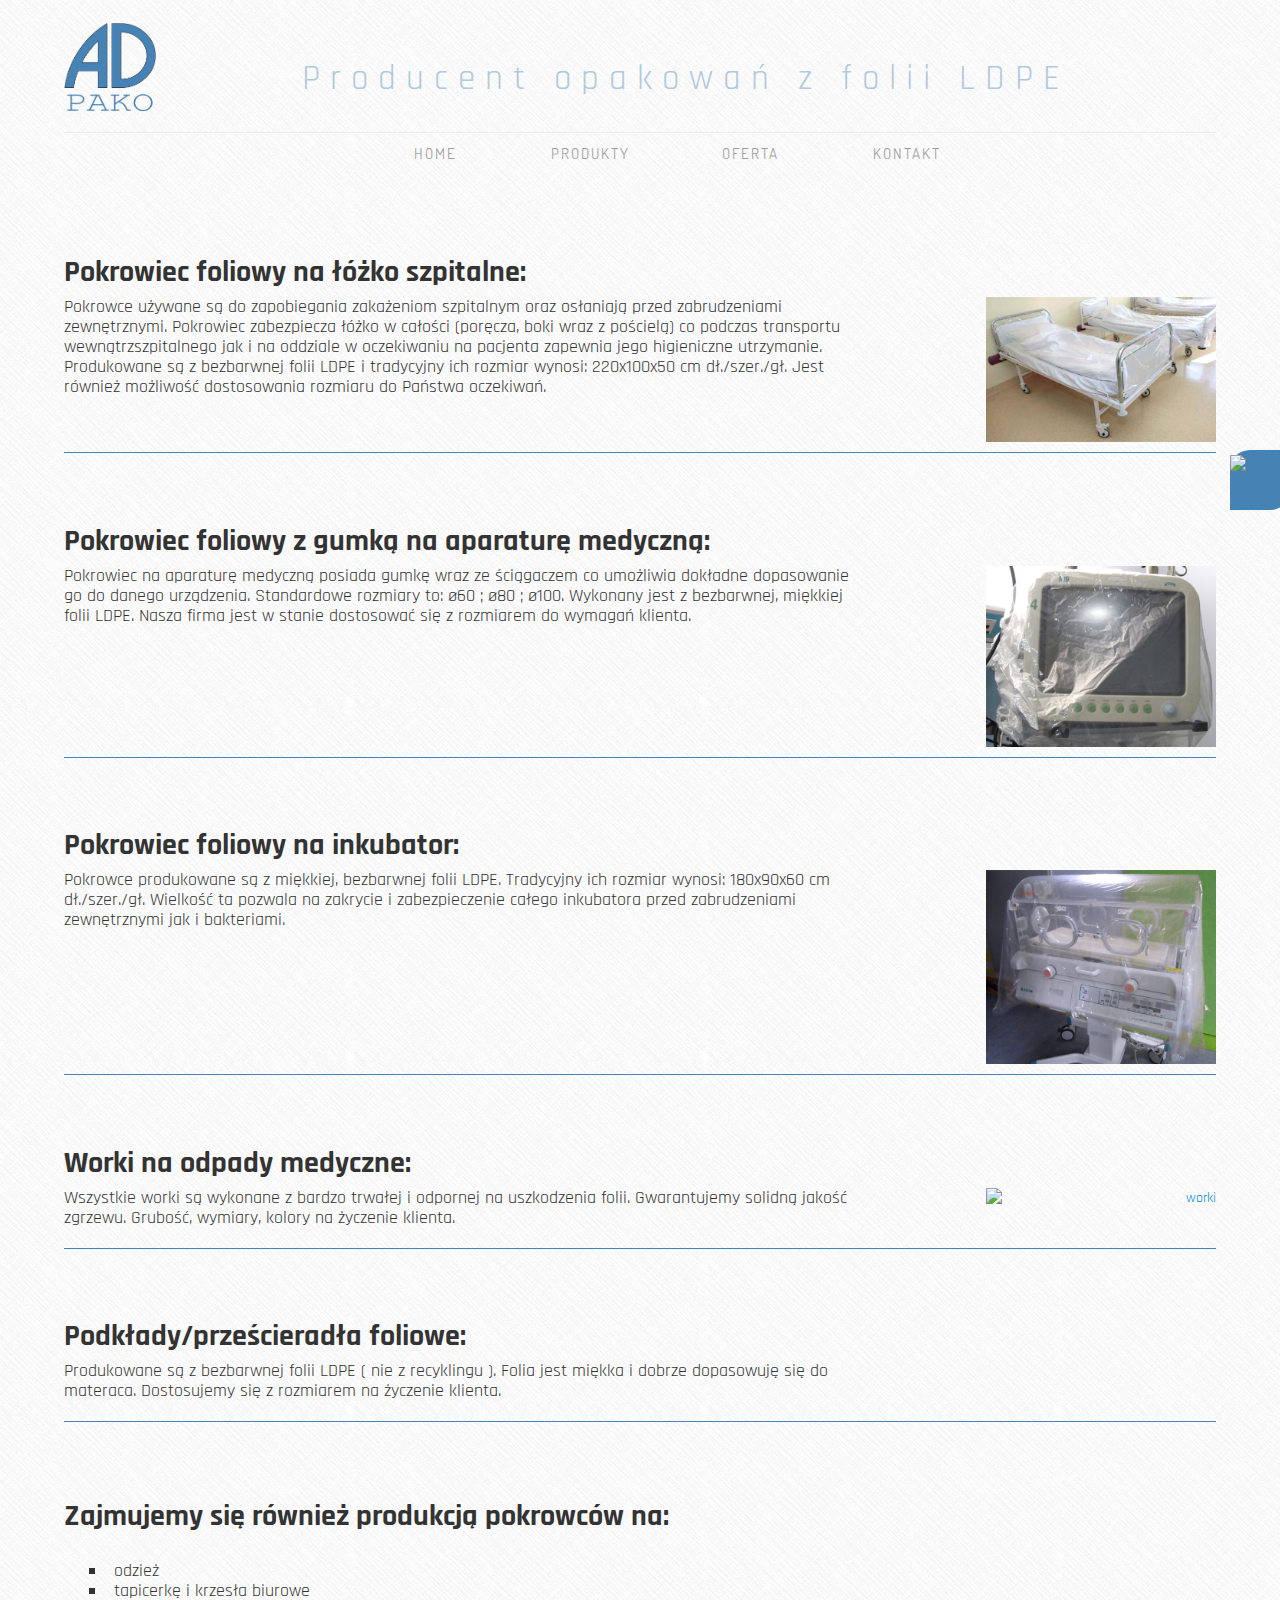
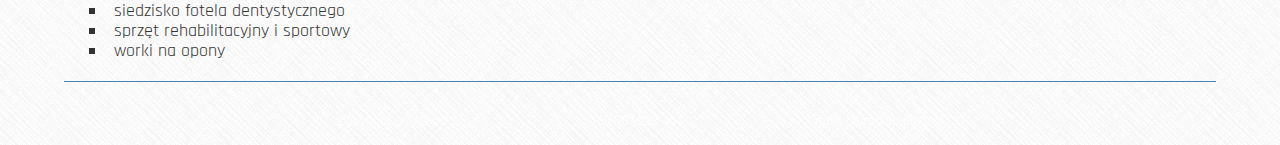
==== commit 8be02072: "v 3.8" ====
--- a/public_html/strony/produkty.html
+++ b/public_html/strony/produkty.html
@@ -11,9 +11,9 @@
         <link href="../css/main.css" rel="stylesheet" type="text/css"/>
         <link href='http://fonts.googleapis.com/css?family=Dosis&subset=latin,latin-ext' rel='stylesheet' type='text/css'>
         <link href='http://fonts.googleapis.com/css?family=Rajdhani&subset=latin,latin-ext' rel='stylesheet' type='text/css'>
-        
-        <script src="js/jquery-1.11.1.js" type="text/javascript"></script>
-        
+        <link href="../css/slimbox2.css" rel="stylesheet" type="text/css"/>
+        <script src="../js/jquery-1.11.1.js" type="text/javascript"></script>
+        <script src="../js/slimbox2.js" type="text/javascript"></script>
     </head>
     <body>
         
@@ -27,7 +27,7 @@
         
         <div class="produktyPDF">
             <span>
-                <a href="../images/oferta.pdf" download="Oferta Ad-Pako"><img src="../images/pdf.png"></a>
+                <a href="../images/oferta_ad_pako.pdf" download="Oferta Ad-Pako"><img src="../images/pdf.png"></a>
             </span>
         </div>
 
@@ -48,11 +48,11 @@
                     <ul>
                         <li><a href="../index.html">HOME</a></li>
                         <li><a href="../strony/produkty.html">PRODUKTY</a></li>
-                        <li><a href="../images/oferta.pdf" download="Oferta Ad-Pako">OFERTA</a></li>
+                        <li><a href="../images/oferta_ad_pako.pdf" download="Oferta Ad-Pako">OFERTA</a></li>
                         <li><a href="../index.html#container-b">KONTAKT</a></li>
                     </ul>
                 </div>
-                
+<!--                
                 <div id="description-produkty">
                     
                     <h1>Przedsiębiorstwo Wielobranżowe AD-pako wykonuje produkty z folii LDPE w celu</h1>
@@ -67,7 +67,7 @@
                     </p>
                         <br>
                         <hr>
-                </div>
+                </div>-->
                 
                 <br><br>
                 
@@ -83,7 +83,7 @@
                         do Państwa oczekiwań. 
                     </p>
                     
-                    <img src="../images/lozko_new.jpg" alt="łóżko">
+                    <a href="../images/lozko_new.jpg" rel="lightbox"><img src="../images/lozko_new.jpg" alt="łóżko"></a>
                         
                 </div>
                         
@@ -98,7 +98,7 @@
                         miękkiej folii LDPE. Nasza firma jest w stanie dostosować się z rozmiarem do wymagań klienta.
                     </p>
                     
-                    <img src="../images/aparatura_new.jpg" alt="aparatura">
+                    <a href="../images/aparatura_new.jpg" rel="lightbox"><img src="../images/aparatura_new.jpg" alt="aparatura"></a>
                     
                 </div>
                 <hr>
@@ -112,7 +112,7 @@
                         180x90x60 cm dł./szer./gł. Wielkość ta pozwala na zakrycie i zabezpieczenie całego inkubatora 
                         przed zabrudzeniami zewnętrznymi jak i bakteriami.
                     </p>
-                        <img src="../images/inkubator_new.jpg" alt="inkubator">
+                    <a href="../images/inkubator_new.jpg" rel="lightbox"><img src="../images/inkubator_new.jpg" alt="inkubator"></a>
                     
                 </div>
                 <hr>
@@ -129,10 +129,10 @@
                             <li>niebieskie - zakaźne pozostałe</li>
                             <li>czarne - worki przemysłowe</li>
                          </ul>-->
-                    <hr>
-                    <!--<img src="../images/worki.png" alt="worki">-->
+                    
+                <a href="../images/worki.png" rel="lightbox"><img src="../images/worki.png" alt="worki"></a>
                 </div>
-                
+                <hr>
                 <div class="produkt left">
                     <h1>Podkłady/prześcieradła foliowe:</h1>
                     
--- a/public_html/css/main.css
+++ b/public_html/css/main.css
@@ -1,7 +1,8 @@
 body, html {
 	margin:0px;
 	width: 100%;
-        height: 100%;
+        
+	height: 100%;
         min-height:100%;
         //max-height: 100%;
         font-family: 'Rajdhani', sans-serif;
@@ -57,7 +58,7 @@
     //float: right;
     display: inline-block;
     font-family: 'Dosis', sans-serif;
-    width:100%; // zmieniÃƒÆ’Ã†â€™ÃƒÂ¢Ã¢â€šÂ¬Ã…Â¾ÃƒÆ’Ã‚Â¢ÃƒÂ¢Ã¢â‚¬Å¡Ã‚Â¬Ãƒâ€šÃ‚Â¡ na 49% aby zmieÃƒÆ’Ã†â€™ÃƒÂ¢Ã¢â€šÂ¬Ã‚Â¦ÃƒÆ’Ã‚Â¢ÃƒÂ¢Ã¢â‚¬Å¡Ã‚Â¬Ãƒâ€šÃ‚ÂºciÃƒÆ’Ã†â€™ÃƒÂ¢Ã¢â€šÂ¬Ã…Â¾ÃƒÆ’Ã‚Â¢ÃƒÂ¢Ã¢â‚¬Å¡Ã‚Â¬Ãƒâ€šÃ‚Â¡ razem z napisem pod logo
+    width:100%; // zmieniÃƒÆ’Ã†â€™Ãƒâ€ Ã¢â‚¬â„¢ÃƒÆ’Ã‚Â¢ÃƒÂ¢Ã¢â‚¬Å¡Ã‚Â¬Ãƒâ€¦Ã‚Â¾ÃƒÆ’Ã†â€™Ãƒâ€šÃ‚Â¢ÃƒÆ’Ã‚Â¢ÃƒÂ¢Ã¢â€šÂ¬Ã…Â¡Ãƒâ€šÃ‚Â¬ÃƒÆ’Ã¢â‚¬Å¡Ãƒâ€šÃ‚Â¡ na 49% aby zmieÃƒÆ’Ã†â€™Ãƒâ€ Ã¢â‚¬â„¢ÃƒÆ’Ã‚Â¢ÃƒÂ¢Ã¢â‚¬Å¡Ã‚Â¬Ãƒâ€šÃ‚Â¦ÃƒÆ’Ã†â€™Ãƒâ€šÃ‚Â¢ÃƒÆ’Ã‚Â¢ÃƒÂ¢Ã¢â€šÂ¬Ã…Â¡Ãƒâ€šÃ‚Â¬ÃƒÆ’Ã¢â‚¬Å¡Ãƒâ€šÃ‚ÂºciÃƒÆ’Ã†â€™Ãƒâ€ Ã¢â‚¬â„¢ÃƒÆ’Ã‚Â¢ÃƒÂ¢Ã¢â‚¬Å¡Ã‚Â¬Ãƒâ€¦Ã‚Â¾ÃƒÆ’Ã†â€™Ãƒâ€šÃ‚Â¢ÃƒÆ’Ã‚Â¢ÃƒÂ¢Ã¢â€šÂ¬Ã…Â¡Ãƒâ€šÃ‚Â¬ÃƒÆ’Ã¢â‚¬Å¡Ãƒâ€šÃ‚Â¡ razem z napisem pod logo
 }
 
     .menu ul{
@@ -139,8 +140,11 @@
 .photo-main-right{
     display: inline-block;
     margin-top: 8%;
-    height: 350px;
+    height: 250px;
     width: 40%;
+    overflow: hidden;
+    opacity: 0.7;
+    border: 1px solid steelblue;
     //margin-right: 0px;
     float: right;
     //border: 1px solid steelblue;
@@ -417,6 +421,114 @@
         height: auto;
     }
     
+   /* --- slideshow ---*/
+   
+   
+    #slides {
+      display: none;
+    }
+
+    #slides .slidesjs-navigation {
+      margin-top:5px;
+    }
+
+    a.slidesjs-next,
+    a.slidesjs-previous,
+    a.slidesjs-play,
+    a.slidesjs-stop {
+      background-image: url(../images/btns-next-prev.png);
+      background-repeat: no-repeat;
+      display:block;
+      width:12px;
+      height:18px;
+      overflow: hidden;
+      text-indent: -9999px;
+      float: left;
+      margin-right:5px;
+    }
+
+    a.slidesjs-next {
+      margin-right:10px;
+      background-position: -12px 0;
+    }
+
+    a:hover.slidesjs-next {
+      background-position: -12px -18px;
+    }
+
+    a.slidesjs-previous {
+      background-position: 0 0;
+    }
+
+    a:hover.slidesjs-previous {
+      background-position: 0 -18px;
+    }
+
+    a.slidesjs-play {
+      width:15px;
+      background-position: -25px 0;
+    }
+
+    a:hover.slidesjs-play {
+      background-position: -25px -18px;
+    }
+
+    a.slidesjs-stop {
+      width:18px;
+      background-position: -41px 0;
+    }
+
+    a:hover.slidesjs-stop {
+      background-position: -41px -18px;
+    }
+
+    .slidesjs-pagination {
+      margin: 7px 0 0;
+      float: right;
+      list-style: none;
+    }
+
+    .slidesjs-pagination li {
+      float: left;
+      margin: 0 1px;
+    }
+
+    .slidesjs-pagination li a {
+      display: block;
+      width: 13px;
+      height: 0;
+      padding-top: 13px;
+      background-image: url(../images/pagination.png);
+      background-position: 0 0;
+      float: left;
+      overflow: hidden;
+    }
+
+    .slidesjs-pagination li a.active,
+    .slidesjs-pagination li a:hover.active {
+      background-position: 0 -13px
+    }
+
+    .slidesjs-pagination li a:hover {
+      background-position: 0 -26px
+    }
+
+    #slides a:link,
+    #slides a:visited {
+      color: #333
+    }
+
+    #slides a:hover,
+    #slides a:active {
+      color: #9e2020
+    }
+
+    .navbar {
+      overflow: hidden
+    }
+    
+    /* -- Slideshow END --*/
+    
     
     /*@media all and (min-width:480px) and (max-width: 1280px){*/
     @media (max-width: 1400px){
--- a/public_html/css/slimbox2.css
+++ b/public_html/css/slimbox2.css
@@ -0,0 +1,83 @@
+/* SLIMBOX */
+
+#lbOverlay {
+	position: fixed;
+	z-index: 9999;
+	left: 0;
+	top: 0;
+	width: 100%;
+	height: 100%;
+	background-color: #000;
+	cursor: pointer;
+}
+
+#lbCenter, #lbBottomContainer {
+	position: absolute;
+	z-index: 9999;
+	overflow: hidden;
+	background-color: #fff;
+}
+
+.lbLoading {
+	background: #fff url(loading.gif) no-repeat center;
+}
+
+#lbImage {
+	position: absolute;
+	left: 0;
+	top: 0;
+	border: 10px solid #fff;
+	background-repeat: no-repeat;
+}
+
+#lbPrevLink, #lbNextLink {
+	display: block;
+	position: absolute;
+	top: 0;
+	width: 50%;
+	outline: none;
+}
+
+#lbPrevLink {
+	left: 0;
+}
+
+#lbPrevLink:hover {
+	background: transparent url(prevlabel.gif) no-repeat 0 15%;
+}
+
+#lbNextLink {
+	right: 0;
+}
+
+#lbNextLink:hover {
+	background: transparent url(nextlabel.gif) no-repeat 100% 15%;
+}
+
+#lbBottom {
+	font-family: Verdana, Arial, Geneva, Helvetica, sans-serif;
+	font-size: 10px;
+	color: #666;
+	line-height: 1.4em;
+	text-align: left;
+	border: 10px solid #fff;
+	border-top-style: none;
+}
+
+#lbCloseLink {
+	display: block;
+	float: right;
+	width: 66px;
+	height: 22px;
+	background: transparent url(closelabel.gif) no-repeat center;
+	margin: 5px 0;
+	outline: none;
+}
+
+#lbCaption, #lbNumber {
+	margin-right: 71px;
+}
+
+#lbCaption {
+	font-weight: bold;
+}
